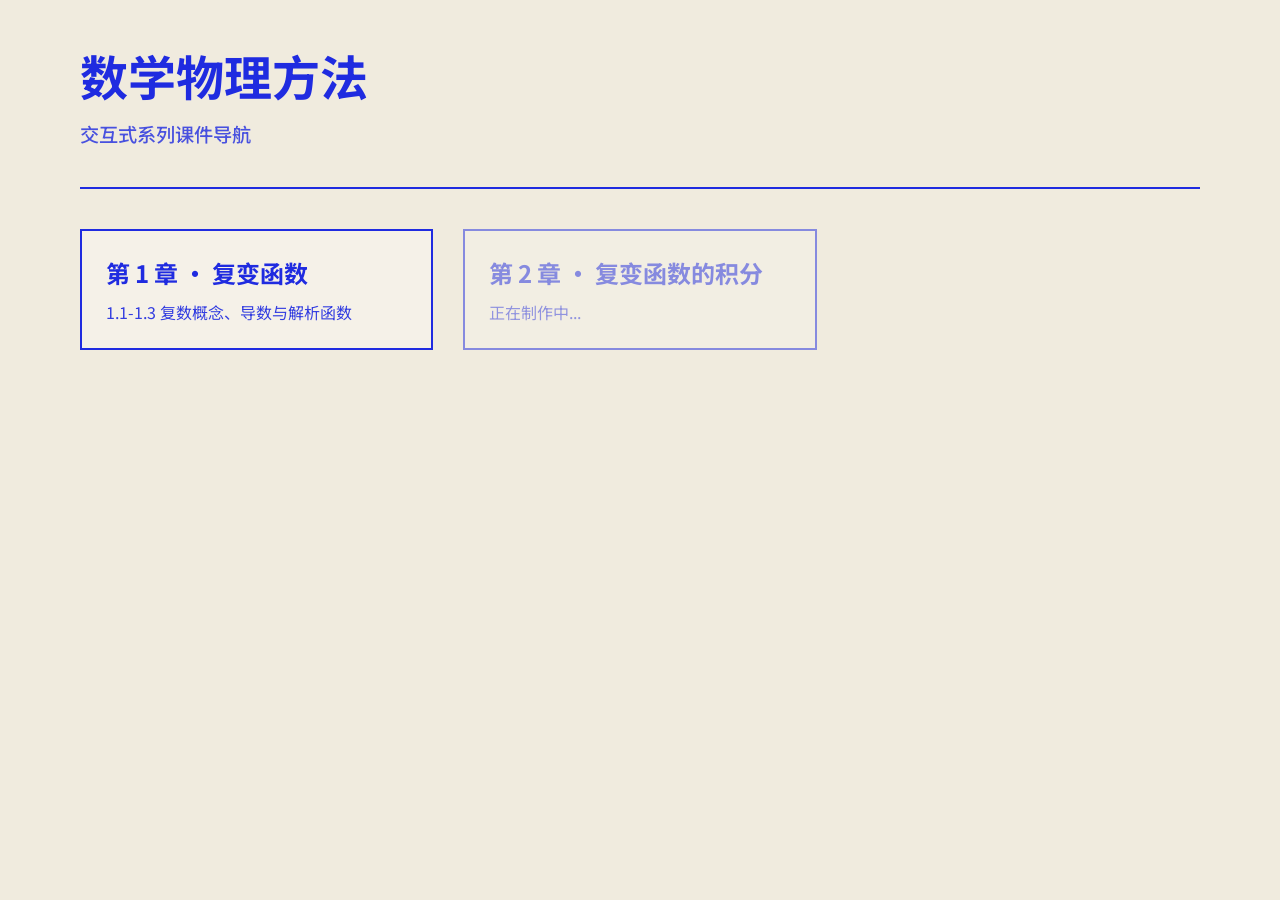
==== index.html @ 8732e2bc "Add files via upload" ====
<!DOCTYPE html>
<html lang="zh-CN">
<head>
    <meta charset="UTF-8">
    <meta name="viewport" content="width=device-width, initial-scale=1.0">
    <title>数学物理方法 · 交互式课件</title>
    <link href="https://fonts.googleapis.com/css2?family=Noto+Sans+SC:wght@400;500;700&display=swap" rel="stylesheet">
    <style>
        :root { --paper: #f0ebde; --ink: #1f2be0; --faint: rgba(31,43,224,0.15); }
        body { font-family: 'Noto Sans SC', sans-serif; background-color: var(--paper); color: var(--ink); margin: 0; padding: 40px 80px; }
        .header { border-bottom: 2px solid var(--ink); padding-bottom: 20px; margin-bottom: 40px; }
        .header h1 { font-size: 3rem; margin: 0; }
        .header p { font-size: 1.2rem; font-weight: 500; opacity: 0.8; margin-top: 10px; }
        .chapter-grid { display: grid; grid-template-columns: repeat(auto-fill, minmax(300px, 1fr)); gap: 30px; }
        .card { display: block; text-decoration: none; color: var(--ink); border: 2px solid var(--ink); padding: 24px; transition: all 0.2s ease; background: rgba(255,255,255,0.3); }
        .card:hover { transform: translateY(-5px); background: var(--ink); color: var(--paper); box-shadow: 4px 8px 0 var(--faint); }
        .card h2 { margin: 0 0 10px 0; font-size: 1.5rem; }
        .card p { margin: 0; opacity: 0.9; }
    </style>
</head>
<body>
    <div class="header">
        <h1>数学物理方法</h1>
        <p>交互式系列课件导航</p>
    </div>

    <div class="chapter-grid">
        <!-- 课件卡片，链接到刚刚放入 pages 的文件 -->
        <a href="pages/ch1.1-复变函数-html课件.html" class="card">
            <h2>第 1 章 · 复变函数</h2>
            <p>1.1-1.3 复数概念、导数与解析函数</p>
        </a>
        
        <!-- 预留后续章节 -->
        <a href="#" class="card" style="opacity: 0.5; pointer-events: none;">
            <h2>第 2 章 · 复变函数的积分</h2>
            <p>正在制作中...</p>
        </a>
    </div>
</body>
</html>
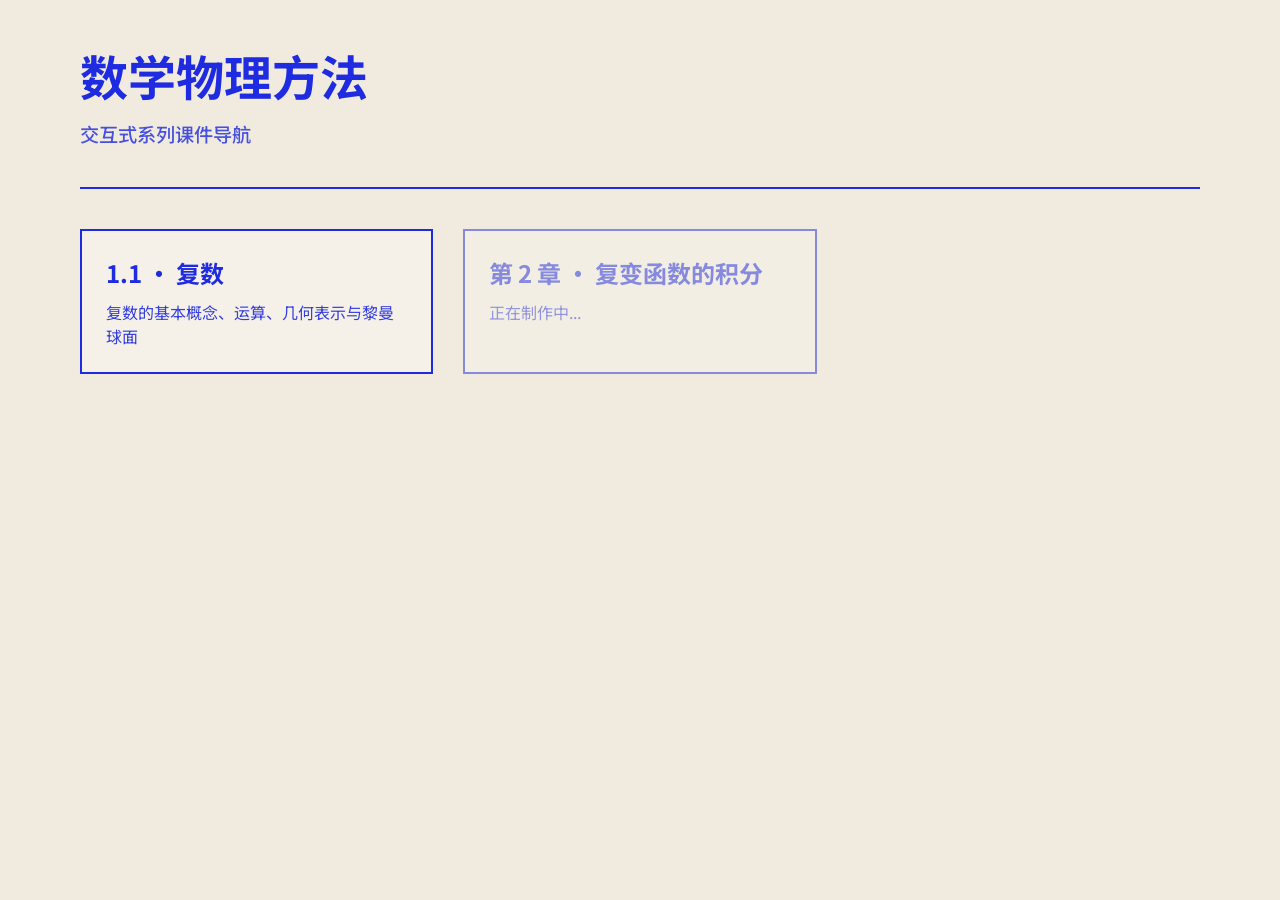
==== commit 3dfa3eb2: "更新正式版1.1入口并完善WebGL懒加载" ====
--- a/index.html
+++ b/index.html
@@ -1,41 +1,41 @@
-<!DOCTYPE html>
-<html lang="zh-CN">
-<head>
-    <meta charset="UTF-8">
-    <meta name="viewport" content="width=device-width, initial-scale=1.0">
-    <title>数学物理方法 · 交互式课件</title>
-    <link href="https://fonts.googleapis.com/css2?family=Noto+Sans+SC:wght@400;500;700&display=swap" rel="stylesheet">
-    <style>
-        :root { --paper: #f0ebde; --ink: #1f2be0; --faint: rgba(31,43,224,0.15); }
-        body { font-family: 'Noto Sans SC', sans-serif; background-color: var(--paper); color: var(--ink); margin: 0; padding: 40px 80px; }
-        .header { border-bottom: 2px solid var(--ink); padding-bottom: 20px; margin-bottom: 40px; }
-        .header h1 { font-size: 3rem; margin: 0; }
-        .header p { font-size: 1.2rem; font-weight: 500; opacity: 0.8; margin-top: 10px; }
-        .chapter-grid { display: grid; grid-template-columns: repeat(auto-fill, minmax(300px, 1fr)); gap: 30px; }
-        .card { display: block; text-decoration: none; color: var(--ink); border: 2px solid var(--ink); padding: 24px; transition: all 0.2s ease; background: rgba(255,255,255,0.3); }
-        .card:hover { transform: translateY(-5px); background: var(--ink); color: var(--paper); box-shadow: 4px 8px 0 var(--faint); }
-        .card h2 { margin: 0 0 10px 0; font-size: 1.5rem; }
-        .card p { margin: 0; opacity: 0.9; }
-    </style>
-</head>
-<body>
-    <div class="header">
-        <h1>数学物理方法</h1>
-        <p>交互式系列课件导航</p>
-    </div>
-
-    <div class="chapter-grid">
-        <!-- 课件卡片，链接到刚刚放入 pages 的文件 -->
-        <a href="pages/ch1.1-复变函数-html课件.html" class="card">
-            <h2>第 1 章 · 复变函数</h2>
-            <p>1.1-1.3 复数概念、导数与解析函数</p>
-        </a>
-        
-        <!-- 预留后续章节 -->
-        <a href="#" class="card" style="opacity: 0.5; pointer-events: none;">
-            <h2>第 2 章 · 复变函数的积分</h2>
-            <p>正在制作中...</p>
-        </a>
-    </div>
-</body>
+<!DOCTYPE html>
+<html lang="zh-CN">
+<head>
+    <meta charset="UTF-8">
+    <meta name="viewport" content="width=device-width, initial-scale=1.0">
+    <title>数学物理方法 · 交互式课件</title>
+    <link href="https://fonts.googleapis.com/css2?family=Noto+Sans+SC:wght@400;500;700&display=swap" rel="stylesheet">
+    <style>
+        :root { --paper: #f0ebde; --ink: #1f2be0; --faint: rgba(31,43,224,0.15); }
+        body { font-family: 'Noto Sans SC', sans-serif; background-color: var(--paper); color: var(--ink); margin: 0; padding: 40px 80px; }
+        .header { border-bottom: 2px solid var(--ink); padding-bottom: 20px; margin-bottom: 40px; }
+        .header h1 { font-size: 3rem; margin: 0; }
+        .header p { font-size: 1.2rem; font-weight: 500; opacity: 0.8; margin-top: 10px; }
+        .chapter-grid { display: grid; grid-template-columns: repeat(auto-fill, minmax(300px, 1fr)); gap: 30px; }
+        .card { display: block; text-decoration: none; color: var(--ink); border: 2px solid var(--ink); padding: 24px; transition: all 0.2s ease; background: rgba(255,255,255,0.3); }
+        .card:hover { transform: translateY(-5px); background: var(--ink); color: var(--paper); box-shadow: 4px 8px 0 var(--faint); }
+        .card h2 { margin: 0 0 10px 0; font-size: 1.5rem; }
+        .card p { margin: 0; opacity: 0.9; }
+    </style>
+</head>
+<body>
+    <div class="header">
+        <h1>数学物理方法</h1>
+        <p>交互式系列课件导航</p>
+    </div>
+
+    <div class="chapter-grid">
+        <!-- 课件卡片，链接到刚刚放入 pages 的文件 -->
+        <a href="pages/1.1复数.html" class="card">
+            <h2>1.1 · 复数</h2>
+            <p>复数的基本概念、运算、几何表示与黎曼球面</p>
+        </a>
+
+        <!-- 预留后续章节 -->
+        <a href="#" class="card" style="opacity: 0.5; pointer-events: none;">
+            <h2>第 2 章 · 复变函数的积分</h2>
+            <p>正在制作中...</p>
+        </a>
+    </div>
+</body>
 </html>
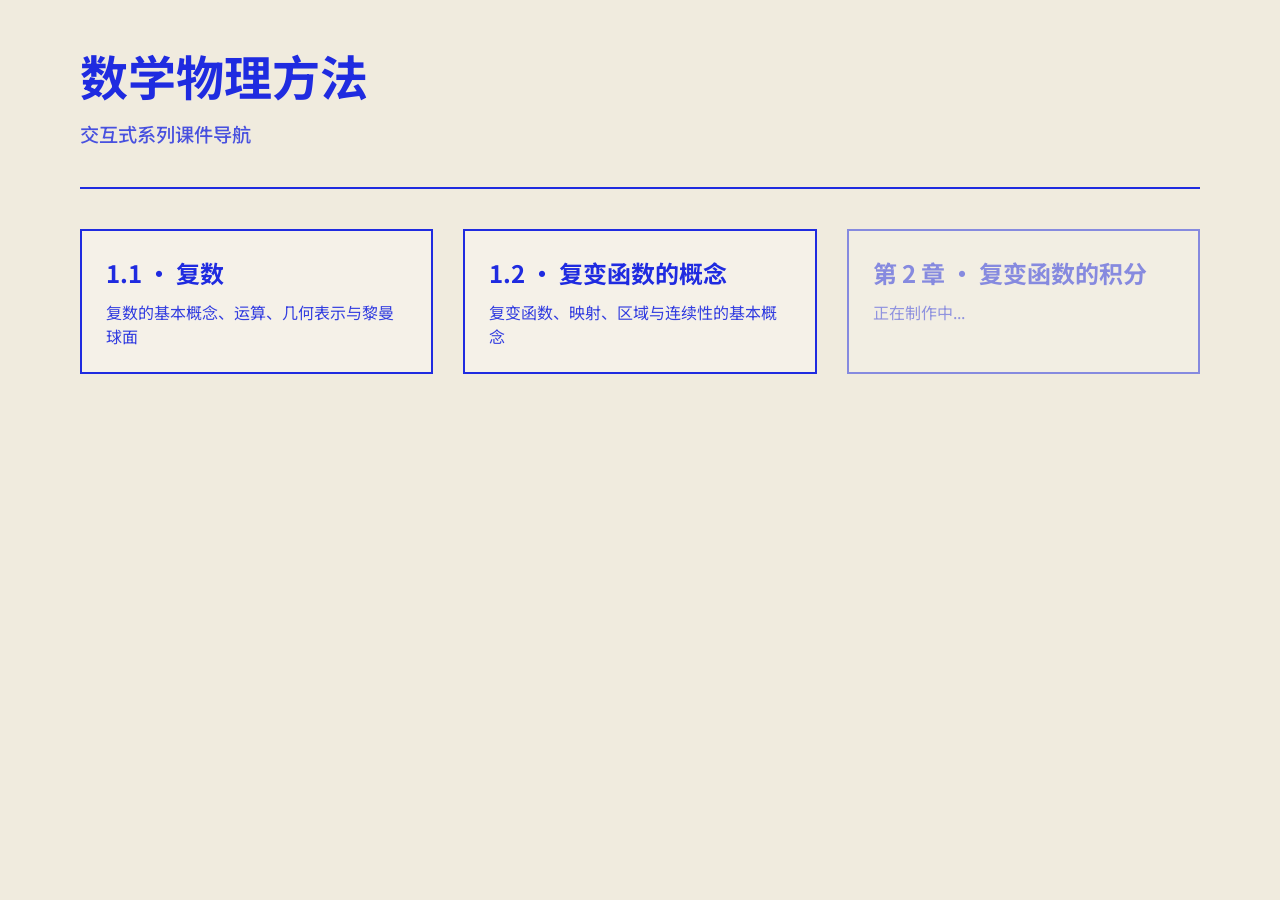
==== commit 3fca07ec: "添加正式课件1.2首页入口" ====
--- a/index.html
+++ b/index.html
@@ -30,6 +30,10 @@
             <h2>1.1 · 复数</h2>
             <p>复数的基本概念、运算、几何表示与黎曼球面</p>
         </a>
+        <a href="pages/1.2复变函数的概念.html" class="card">
+            <h2>1.2 · 复变函数的概念</h2>
+            <p>复变函数、映射、区域与连续性的基本概念</p>
+        </a>
 
         <!-- 预留后续章节 -->
         <a href="#" class="card" style="opacity: 0.5; pointer-events: none;">
